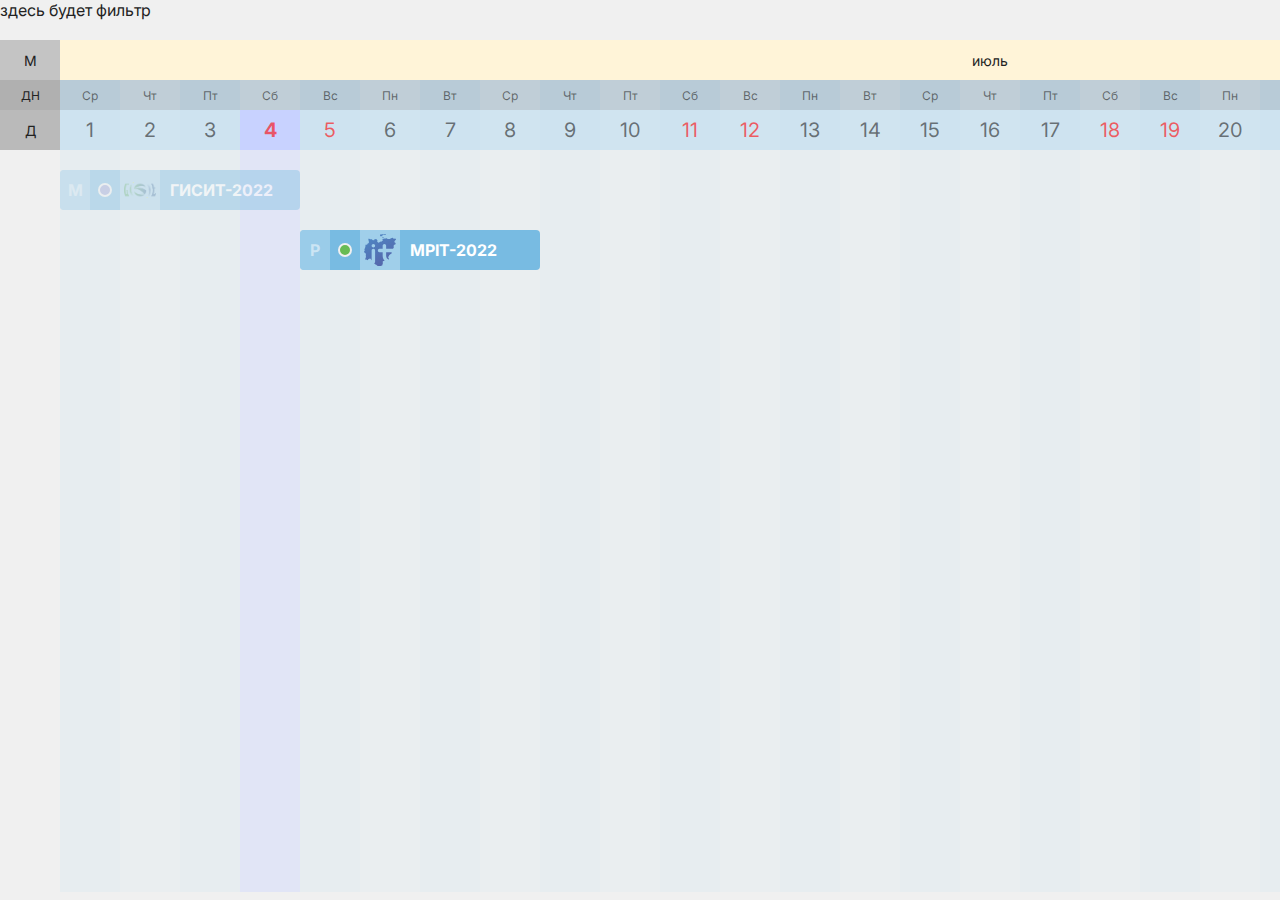
==== www/index.html @ 908e5931 "Готов фронт без фильтра" ====
<!DOCTYPE html>
<html lang="ru">

<head>
    <meta charset="UTF-8">
    <meta name="viewport" content="width=device-width, initial-scale=1.0">
    <meta http-equiv="X-UA-Compatible" content="ie=edge">
    <title>Calendar</title>
    <link rel="stylesheet" href="css/style.css">
    <link rel="preconnect" href="https://fonts.googleapis.com">
    <link rel="preconnect" href="https://fonts.gstatic.com" crossorigin>
    <link href="https://fonts.googleapis.com/css2?family=Inter:wght@200;400;700;900&display=swap" rel="stylesheet">
</head>

<body>
    <div class="filter">
        здесь будет фильтр
    </div>
    <div class="main">
        <div class="main__block_left">
            <div>М</div>
            <div>ДН</div>
            <div>Д</div>
        </div>
        <div class="main__block">
            <div class="date__block"></div>
            <div class="event__block">
                <div class="event__block_inner"></div>
            </div>
        </div>
    </div>
    <div class="back" style="display:none;">
        <div class="back__inner">
            <!-- <div class="card">
                <div class="card__start">
                    <div class="card__level_name">
                        Республиканский конкурс разработок
                    </div>
                    <div class="card__status" style="background: #68BB54;">
                        точно
                    </div>
                </div>

                <div class="card__title">
                    <img src="img/logo.jpg" alt="">
                    <div>GISIT</div>
                </div>
                <div class="card__title_full">
                    "Моя профессия - ИТ - 2022"
                </div>
                <div class="card__date">
                    <div>12.04.2022 - 15.05.2022</div>
                </div>
                <div class="card__tag">
                    <div>Гуманитарный</div>
                    <div>ГИС</div>
                    <div>Разработка</div>
                    <div>Хакатон</div>
                </div>
                <div class="card__desc">
                    GISIT-2022 (еще ГИС-хакатон) - IV ежегодный Республиканский конкурс разработок в области применения геоинформационных технологий.
                </div>
                <div class="card__contact">
                    <div>Контакты:</div>
                    <div>
                        <a href="https://gisit.ru/" target="_blank">gisit.com</a><br/>
                        <a href="mailto:mail@mail.ru" target="_blank">mail@mail.ru</a><br/>
                        <a href="tel:+79999999999">+7 999 999-99-99</a>
                    </div>
                </div>

                <div class="card__format">
                    <div>Формат:</div>
                    <div>
                        Очно-заочный
                    </div>
                </div>

                <div class="card__age">
                    <div>Аудитория:</div>
                    <div>
                        7-11 класс<br />
                        По всей республике
                    </div>
                </div>

                <div class="card__doc">
                    <div>Документы:</div>
                    <div>
                        <a href="">Положение.pdf</a><br/>
                        <a href="">Письмо.pdf</a>
                    </div>
                </div>

                <div class="card__org">
                    <div>Организаторы:</div>
                    <div>
                        <img src="img/logo.jpg" alt="">
                    </div>
                </div>
            </div> -->
        </div>
    </div>
    <script src="js/script.js"></script>
</body>

</html>
---- www/css/style.css ----
* {
    margin: 0;
    color: #222;
    font-family: 'Inter', sans-serif;
}

*::-webkit-scrollbar {
  width: 8px;
  height: 8px;
  background: #bbb;
}

*::-webkit-scrollbar-track {
    /* background: yellow; */
  /* box-shadow: inset 0 0 6px rgba(0, 0, 0, 0.3); */
}

*::-webkit-scrollbar-thumb {
  background-color: #999;
  /* outline: 1px solid slategrey; */
}

body {
    background: #F0F0F0;
}

:root {
    --box-width: 60px;
    --box-height: 40px;
}

.filter {
    height: var(--box-height);
}

.main {
    display: flex;
    flex-direction: row;
    justify-content: flex-start;
    height: 100%;
}

.main__block_left {
    position: fixed;
    height: auto;
    left: 0px;
    background: #C4C4C4;
    color: rgba(34, 34, 34, 0.6);
    font-size: 14px;
    z-index: 900;
}

.main__block {
    margin-left: var(--box-width);
    display: flex;
    flex-direction: column;
}

.date__block {
    display: flex;
    flex-direction: row;
}

.event__block {
    width: 100%;
    min-height: calc(100vh - (var(--box-width) * 2.5) - 8px);
    background: none;
    position: relative;
}

.event__block_inner {
    position: absolute;
    top: 0;
    left: 0;
    height: 100%;
    display: flex;
    flex-direction: row;
}

.month {
    display: flex;
    flex-direction: row;
    position: sticky;
}

.days {
    display: flex;
    flex-direction: row;
}

.day__group {
    display: flex;
    flex-direction: column;
}

.day__group_event {
    width: var(--box-width);
    height: 100%;
    background: rgba(205, 227, 240, 0.25);
    transition: 0.25;
}

.day__group_event:nth-child(2n) {
    opacity: 0.75;
}

.main__block_left div,
.month div,
.days .day__group .day {
    height: var(--box-height);
    box-sizing: border-box;
    display: flex;
    flex-direction: column;
    justify-content: center;
    align-items: center;
}

.main__block_left div:nth-child(2),
.days .day__group .day__week {
    background: rgba(0, 0, 0, 0.1);
    height: calc(var(--box-height) * 0.75);
    font-size: 12px;
}

.day__week {
    display: flex;
    justify-content: center;
    align-items: center;
}

.main__block_left div:nth-child(3) {
    background: rgba(0, 0, 0, 0.05);
}

.main__block_left div,
.days div {
    width: var(--box-width);
    transition: 0.25s;
    box-sizing: border-box;
}

.month {
    background: #FFF4D8;
    color: rgba(0, 0, 0, 0.6);
    font-size: 14px;
    border-right: 1px dashed #aaa;
}

.days div {
    color: rgba(34, 34, 34, 0.6);
    font-weight: 400;
    font-size: 20px;
    border-bottom: 0px solid #e27878;
}

.days div:nth-child(2n) {
    background: rgba(205, 227, 240, 0.75);
}

.days div:nth-child(2n+1) {
    background: rgba(205, 227, 240, 1);
}

.days div:last-child {
    /* border-right: 1px dashed #aaa; */
}

.month div {
    width: 100%;
}

.weekend {
    color: rgba(255, 0, 0, 0.6) !important;
}

.today {
    background: rgb(200, 210, 255) !important;
    font-weight: 700 !important;
}

.todayEvent {
    background: rgba(200, 210, 255, 0.5) !important;
}

.event {
    position: absolute;
    box-sizing: border-box;
    display: flex;
    border-radius: 4px;
    justify-content: flex-start;
    align-items: center;
    transition: 0.25s;
    cursor: pointer;
    min-width: var(--box-width);
    white-space: nowrap;
    overflow: hidden;
    z-index: 998;
}

.event .level {
    height: 100%;
    color: rgba(255, 255, 255, 0.5);
    background: rgba(255, 255, 255, 0.25);
    min-width: calc(var(--box-width) / 2);
    box-sizing: border-box;
    border-radius: 4px 0 0 4px;
    display: flex;
    justify-content: center;
    align-items: center;
    font-weight: 700;
}

.event .img {
    height: 100%;

}

.event .img img {
    height: 100%;
    width: var(--box-height);
    object-fit: contain;
    padding: 4px;
    opacity: 0.75;
    transition: 0.25s;
    margin-right: 10px;
    box-sizing: border-box;
    background: rgba(255,255,255,0.4);
}

.event:hover .img img {
    opacity: 1;
}

.event .text {
    font-weight: normal;
    flex-grow: 1;
    white-space: nowrap;
    overflow: hidden;
    font-weight: 700;
    color: white;
    /* transition: 0.25s; */
}

.event .margin {
    padding: 0 10px 0 0;
}

.event .status {
    height: 100%;
    min-width: calc(var(--box-width) / 2);
    box-sizing: border-box;
    border-radius: 0;
    display: flex;
    justify-content: center;
    align-items: center;
    cursor: pointer;
    transition: 0.25s;
}

.event .status div {
    width: 10px;
    height: 10px;
    border-radius: 8px;
    border: 2px solid #F0F0F0;
    opacity: 1;
}

.back {
    position: fixed;
    top: 0px;
    left: 0px;
    width: 100vw;
    height: 100vh;
    background: rgba(196, 196, 196, 0.5);
    backdrop-filter: blur(4px);
    z-index: 1000;

}

.back__inner {
    width: 100%;
    height: auto;
    display: flex;
    justify-content: center;
    align-items: flex-start;
    padding: 24px 0;
    overflow: auto;
}

.card {
    width: 100%;
    max-width: 560px;
    height: auto;
    border-radius: 8px;
    background: #F0F0F0;
    box-sizing: border-box;
    padding: 48px;
    z-index: 1001;
}

.card__start {
    display: flex;
    flex-direction: row;
}

.card__status {
    color: white;
    padding: 4px 8px;
    margin-top: -4px;
    border-radius: 4px;
    font-size: 14px;
}

.card__level_name {
    font-weight: 400;
    font-size: 16px;
    line-height: 19px;
    color: #222222;
    flex-grow: 1;
}

.card__title {
    font-size: 36px;
    line-height: 44px;
    color: #222222;
    display: flex;
    font-weight: 900;
    flex-direction: row;
    align-items: center;
    margin: 8px 0;
}

.card__title img {
    max-height: 64px;
    max-width: 64px;
    border-radius: 4px;
    margin-right: 12px;
    object-fit: contain;
    box-sizing: border-box;
}

.card__title_full {
    font-weight: 700;
    font-size: 20px;
    line-height: 24px;
    color: #222222;
    margin-bottom: 12px;
}

.card__date {
    display: flex;
}

.card__date div {
    background: #CDE3F0;
    border-radius: 4px;
    padding: 6px 12px;
    font-weight: 900;
    font-size: 18px;
    display: flex;
    flex-direction: row;
}

.card__date div img {
    width: 20px;
    margin: 0 12px;
}

.card__tag {
    display: flex;
    flex-direction: row;
    flex-wrap: wrap;
    margin: 12px 0;
}

.card__tag div {
    padding: 4px 12px;
    background: rgba(255, 255, 255, 0.75);
    border-radius: 4px;
    margin-right: 12px;
    margin-bottom: 4px;
    font-weight: 700;
    font-size: 14px;
}

.card__contact,
.card__format,
.card__age,
.card__doc {
    display: flex;
    flex-direction: row;
    font-size: 14px;
}

.card__contact div:first-child,
.card__format div:first-child,
.card__doc div:first-child,
.card__age div:first-child {
    width: 120px;
    opacity: 0.6;
    line-height: 24px;
}

.card__age {
    margin: 12px 0;
}

.card__doc {
    margin-bottom: 12px;
}

.card__doc div:nth-child(2) a {
    text-decoration: none;
    padding: 2px 8px;
    background: rgba(255, 255, 255, 0.75);
    border-radius: 4px;
    transition: 0.25s;
}

.card__doc div:nth-child(2) a:hover {
    background: #e27878;
    color: white;
}

.card__contact div:nth-child(2),
.card__format div:nth-child(2),
.card__doc div:nth-child(2),
.card__age div:nth-child(2) {
    line-height: 24px;
}

.card__desc {
    margin: 16px 0 24px 0;
    font-size: 18px;
}

.card__format {
    margin: 12px 0 0 0;
}

.card__org {
    flex-wrap: wrap;
}

.card__org div:first-child {
    margin-bottom: 8px;
    font-size: 14px;
    opacity: 0.6;
}

.card__org div img {
    max-height: 48px;
    max-width: 144px;
    border-radius: 4px;
    margin-right: 10px;
    vertical-align: middle;
}
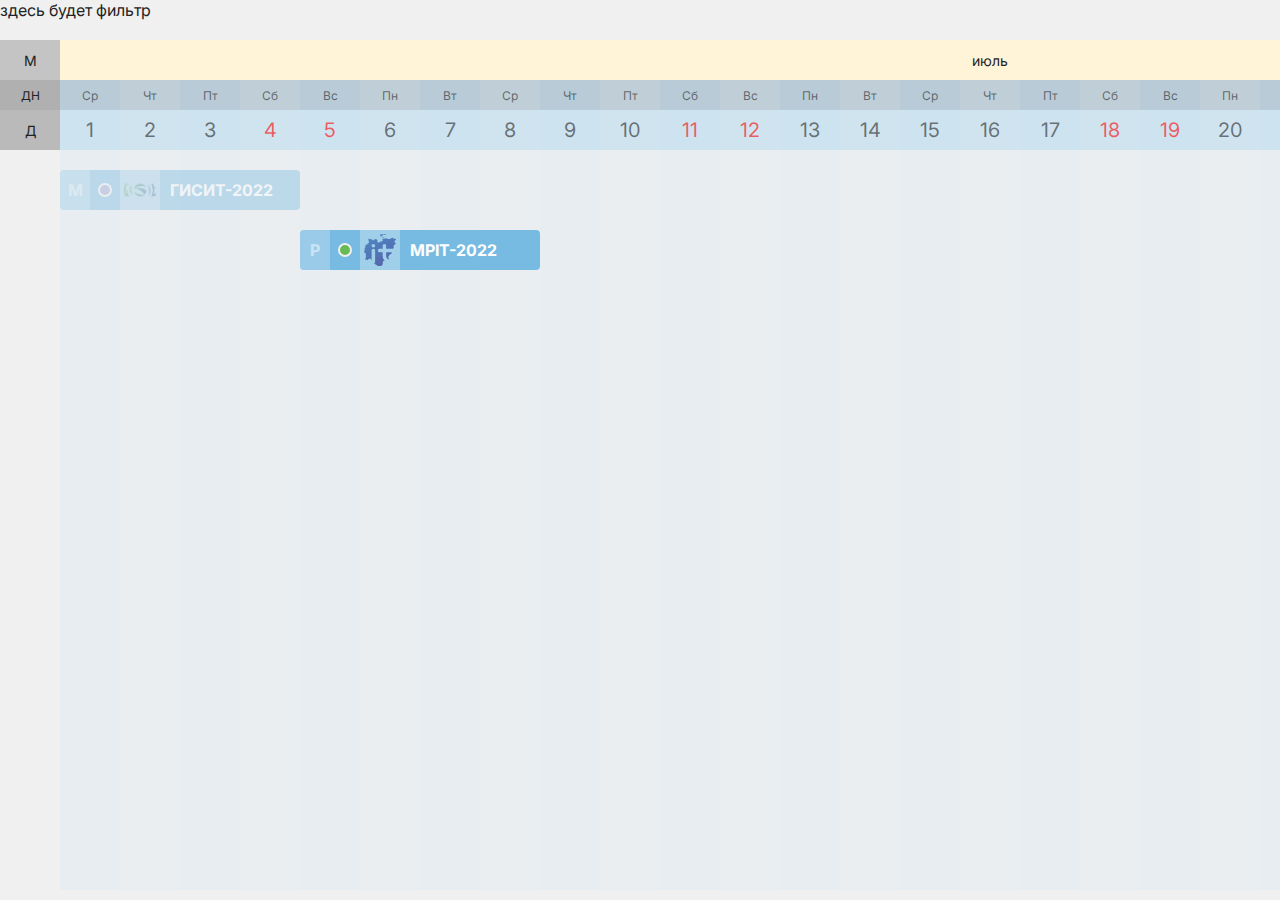
==== commit fb7a2684: "отзывчивый дизайн заработал" ====
--- a/www/index.html
+++ b/www/index.html
@@ -13,92 +13,25 @@
 </head>
 
 <body>
-    <div class="filter">
-        здесь будет фильтр
-    </div>
-    <div class="main">
-        <div class="main__block_left">
-            <div>М</div>
-            <div>ДН</div>
-            <div>Д</div>
+    <div class="box">
+        <div class="filter">
+            здесь будет фильтр
         </div>
-        <div class="main__block">
-            <div class="date__block"></div>
-            <div class="event__block">
-                <div class="event__block_inner"></div>
+        <div class="main">
+            <div class="main__block_left">
+                <div>М</div>
+                <div>ДН</div>
+                <div>Д</div>
+            </div>
+            <div class="main__block">
+                <div class="date__block"></div>
+                <div class="event__block">
+                    <div class="event__block_inner"></div>
+                </div>
             </div>
         </div>
-    </div>
-    <div class="back" style="display:none;">
-        <div class="back__inner">
-            <!-- <div class="card">
-                <div class="card__start">
-                    <div class="card__level_name">
-                        Республиканский конкурс разработок
-                    </div>
-                    <div class="card__status" style="background: #68BB54;">
-                        точно
-                    </div>
-                </div>
-
-                <div class="card__title">
-                    <img src="img/logo.jpg" alt="">
-                    <div>GISIT</div>
-                </div>
-                <div class="card__title_full">
-                    "Моя профессия - ИТ - 2022"
-                </div>
-                <div class="card__date">
-                    <div>12.04.2022 - 15.05.2022</div>
-                </div>
-                <div class="card__tag">
-                    <div>Гуманитарный</div>
-                    <div>ГИС</div>
-                    <div>Разработка</div>
-                    <div>Хакатон</div>
-                </div>
-                <div class="card__desc">
-                    GISIT-2022 (еще ГИС-хакатон) - IV ежегодный Республиканский конкурс разработок в области применения геоинформационных технологий.
-                </div>
-                <div class="card__contact">
-                    <div>Контакты:</div>
-                    <div>
-                        <a href="https://gisit.ru/" target="_blank">gisit.com</a><br/>
-                        <a href="mailto:mail@mail.ru" target="_blank">mail@mail.ru</a><br/>
-                        <a href="tel:+79999999999">+7 999 999-99-99</a>
-                    </div>
-                </div>
-
-                <div class="card__format">
-                    <div>Формат:</div>
-                    <div>
-                        Очно-заочный
-                    </div>
-                </div>
-
-                <div class="card__age">
-                    <div>Аудитория:</div>
-                    <div>
-                        7-11 класс<br />
-                        По всей республике
-                    </div>
-                </div>
-
-                <div class="card__doc">
-                    <div>Документы:</div>
-                    <div>
-                        <a href="">Положение.pdf</a><br/>
-                        <a href="">Письмо.pdf</a>
-                    </div>
-                </div>
-
-                <div class="card__org">
-                    <div>Организаторы:</div>
-                    <div>
-                        <img src="img/logo.jpg" alt="">
-                    </div>
-                </div>
-            </div> -->
+        <div class="back" style="display:none;">
+            <div class="back__inner"></div>
         </div>
     </div>
     <script src="js/script.js"></script>
--- a/www/css/style.css
+++ b/www/css/style.css
@@ -7,7 +7,7 @@
 *::-webkit-scrollbar {
   width: 8px;
   height: 8px;
-  background: #bbb;
+  background: rgba(255, 255, 255, 0);
 }
 
 *::-webkit-scrollbar-track {
@@ -21,6 +21,8 @@
 }
 
 body {
+    width: 100vw;
+    max-height: 100%;
     background: #F0F0F0;
 }
 
@@ -29,6 +31,13 @@
     --box-height: 40px;
 }
 
+.box {
+    width: 100%;
+    height: 100%;
+    overflow: hidden;
+    overflow-x: scroll;
+}
+
 .filter {
     height: var(--box-height);
 }
@@ -38,6 +47,7 @@
     flex-direction: row;
     justify-content: flex-start;
     height: 100%;
+    width: 100vw;
 }
 
 .main__block_left {
@@ -63,7 +73,7 @@
 
 .event__block {
     width: 100%;
-    min-height: calc(100vh - (var(--box-width) * 2.5) - 8px);
+    min-height: calc(100vh - 160px);
     background: none;
     position: relative;
 }
@@ -278,6 +288,7 @@
 }
 
 .back__inner {
+    margin: auto;
     width: 100%;
     height: auto;
     display: flex;
@@ -455,3 +466,40 @@
     margin-right: 10px;
     vertical-align: middle;
 }
+
+@media (min-width: 360px) {
+    .back {
+        position: fixed;
+        top: 0px;
+        left: 0px;
+        width: 100vw;
+        height: 100vh;
+        background: rgba(196, 196, 196, 0.5);
+        backdrop-filter: blur(4px);
+        z-index: 1000;
+        padding: 8px;
+        box-sizing: border-box;
+    }
+
+    .back__inner {
+        margin: auto;
+        width: 100%;
+        height: auto;
+        display: flex;
+        justify-content: center;
+        align-items: flex-start;
+        padding: 12px 0;
+        overflow: auto;
+    }
+
+    .card {
+        width: 100%;
+        max-width: 560px;
+        height: auto;
+        border-radius: 8px;
+        background: #F0F0F0;
+        box-sizing: border-box;
+        padding: 24px;
+        z-index: 1001;
+    }
+}
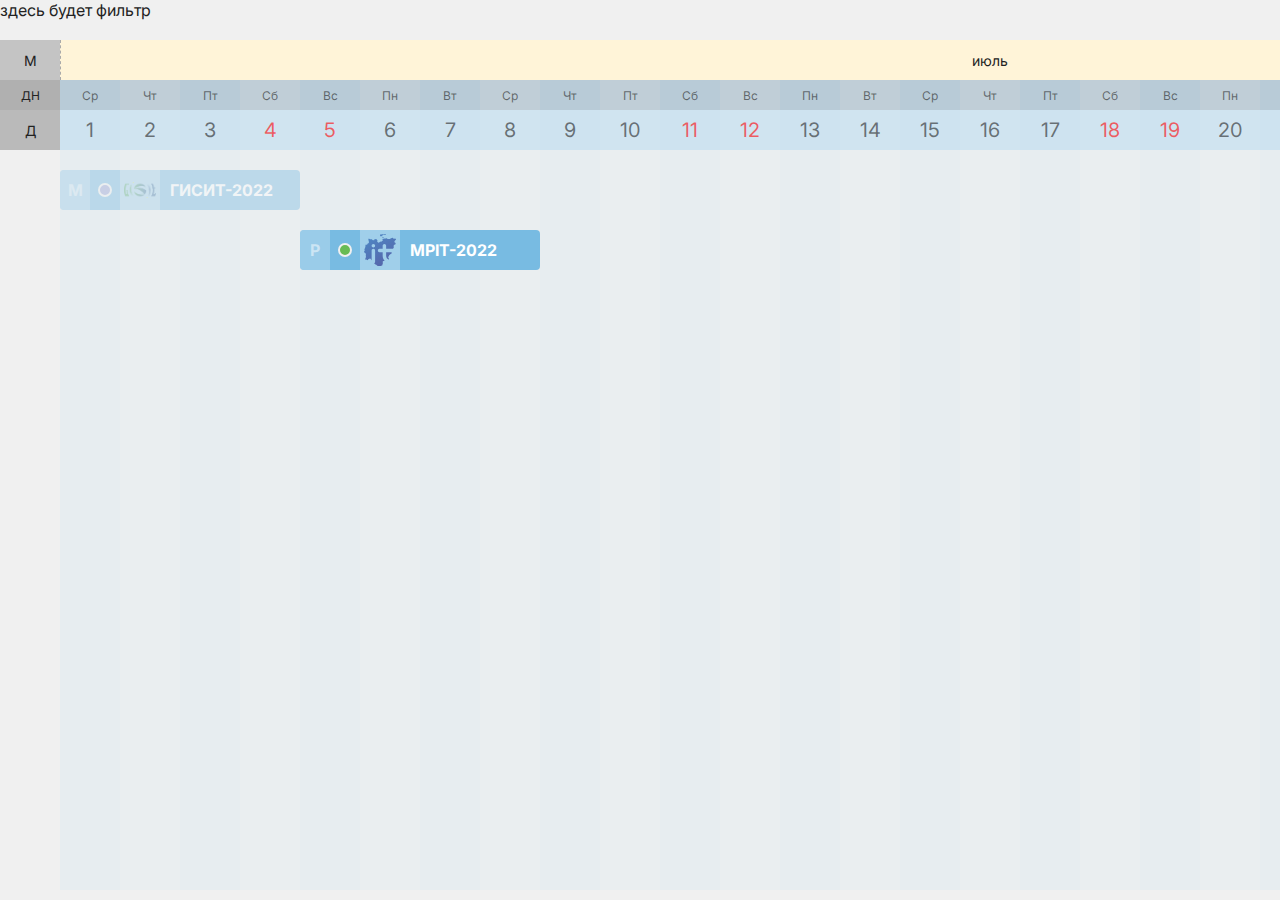
==== commit 97f64c39: "прокрутка заработала добавлена кнопка действия" ====
--- a/www/index.html
+++ b/www/index.html
@@ -6,6 +6,7 @@
     <meta name="viewport" content="width=device-width, initial-scale=1.0">
     <meta http-equiv="X-UA-Compatible" content="ie=edge">
     <title>Calendar</title>
+    <link rel="icon" href="img/icon/favicon.svg">
     <link rel="stylesheet" href="css/style.css">
     <link rel="preconnect" href="https://fonts.googleapis.com">
     <link rel="preconnect" href="https://fonts.gstatic.com" crossorigin>
@@ -32,6 +33,9 @@
         </div>
         <div class="back" style="display:none;">
             <div class="back__inner"></div>
+            <div class="back__close">
+                <img src="img/icon/close.svg" alt="">
+            </div>
         </div>
     </div>
     <script src="js/script.js"></script>
--- a/www/css/style.css
+++ b/www/css/style.css
@@ -153,7 +153,8 @@
     background: #FFF4D8;
     color: rgba(0, 0, 0, 0.6);
     font-size: 14px;
-    border-right: 1px dashed #aaa;
+    border-right: 0.5px dashed #aaa;
+    border-left: 0.5px dashed #aaa;
 }
 
 .days div {
@@ -284,23 +285,44 @@
     background: rgba(196, 196, 196, 0.5);
     backdrop-filter: blur(4px);
     z-index: 1000;
-
+    overflow: auto;
+    box-sizing: border-box;
 }
 
 .back__inner {
     margin: auto;
     width: 100%;
-    height: auto;
+    height: 100%;
     display: flex;
     justify-content: center;
     align-items: flex-start;
     padding: 24px 0;
-    overflow: auto;
+    box-sizing: border-box;
+    /* overflow: auto; */
+}
+
+.back__close {
+    position: absolute;
+    top: 12px;
+    right: 12px;
+    z-index: 1001;
+    cursor: pointer;
+    opacity: 0.4;
+    transition: 0.25s;
+}
+
+.back__close:hover {
+    opacity: 1;
+}
+
+.back__close img {
+    width: 16px;
 }
 
 .card {
     width: 100%;
     max-width: 560px;
+    min-width: 360px;
     height: auto;
     border-radius: 8px;
     background: #F0F0F0;
@@ -316,10 +338,16 @@
 
 .card__status {
     color: white;
-    padding: 4px 8px;
-    margin-top: -4px;
+    padding: 4px 10px;
+    margin-right: 8px;
     border-radius: 4px;
-    font-size: 14px;
+    border: 2px solid white;
+    box-sizing: border-box;
+    font-weight: 400;
+    font-size: 16px;
+    line-height: auto;
+    display: flex;
+    align-items: center;
 }
 
 .card__level_name {
@@ -339,13 +367,19 @@
     flex-direction: row;
     align-items: center;
     margin: 8px 0;
+    margin-top: 0;
+    align-items: flex-start;
+}
+
+.card__title div {
+    flex-grow: 1;
 }
 
 .card__title img {
     max-height: 64px;
-    max-width: 64px;
+    max-width: 144px;
     border-radius: 4px;
-    margin-right: 12px;
+    margin-left: 12px;
     object-fit: contain;
     box-sizing: border-box;
 }
@@ -360,21 +394,48 @@
 
 .card__date {
     display: flex;
-}
-
-.card__date div {
+    flex-direction: row;
+}
+
+.card__date div:nth-child(2) {
     background: #CDE3F0;
     border-radius: 4px;
-    padding: 6px 12px;
-    font-weight: 900;
+    padding: 4px 10px;
+    font-weight: 700;
     font-size: 18px;
     display: flex;
     flex-direction: row;
+    align-items: center;
 }
 
 .card__date div img {
-    width: 20px;
-    margin: 0 12px;
+    width: 16px;
+    margin: 0 10px;
+}
+
+.card__action {
+    width: 100%;
+    display: flex;
+    justify-content: center;
+}
+
+.card__action div {
+    font-size: 16px;
+    border-radius: 8px;
+    padding: 8px 16px;
+    color: white;
+    font-weight: 700;
+    margin: 24px 0 0 0;
+    border: 3px solid #57ac47;
+    color: #57ac47;
+    width: auto;
+    transition: 0.25s;
+    cursor: pointer;
+}
+
+.card__action div:hover {
+    border: 3px solid #DB2ECA;
+    color: #DB2ECA;
 }
 
 .card__tag {
@@ -407,7 +468,7 @@
 .card__format div:first-child,
 .card__doc div:first-child,
 .card__age div:first-child {
-    width: 120px;
+    width: 140px;
     opacity: 0.6;
     line-height: 24px;
 }
@@ -441,7 +502,7 @@
 }
 
 .card__desc {
-    margin: 16px 0 24px 0;
+    margin: 24px 0 24px 0;
     font-size: 18px;
 }
 
@@ -467,7 +528,7 @@
     vertical-align: middle;
 }
 
-@media (min-width: 360px) {
+@media (max-width: 640px) {
     .back {
         position: fixed;
         top: 0px;
@@ -492,6 +553,11 @@
         overflow: auto;
     }
 
+    .back__close {
+        top: 24px;
+        right: 16px;
+    }
+
     .card {
         width: 100%;
         max-width: 560px;
@@ -502,4 +568,35 @@
         padding: 24px;
         z-index: 1001;
     }
-}
+
+    .card__title {
+        flex-direction: column-reverse;
+    }
+
+    .card__title div {
+        width: 100%;
+        text-align: center;
+    }
+
+    .card__title_full {
+        text-align: center;
+    }
+
+    .card__title img {
+        margin: 0;
+        margin-bottom: 8px;
+        width: 100%;
+        align-self: center;
+    }
+
+    .card__date {
+        justify-content: center;
+    }
+
+    .card__contact div:first-child,
+    .card__format div:first-child,
+    .card__doc div:first-child,
+    .card__age div:first-child {
+        width: 140px;
+    }
+}
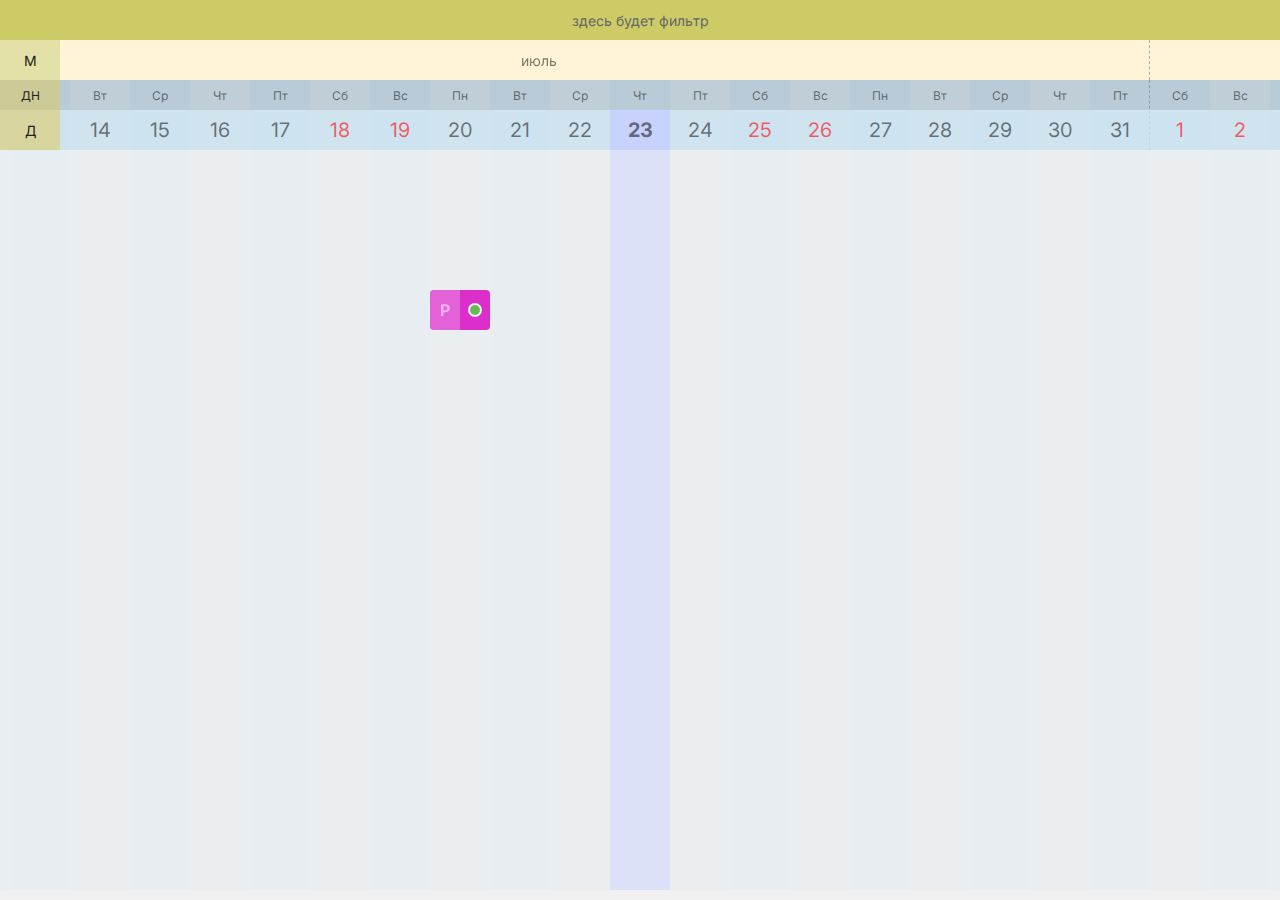
==== commit 1368923d: "рабочая версия" ====
--- a/www/index.html
+++ b/www/index.html
@@ -15,9 +15,11 @@
 
 <body>
     <div class="box">
+
         <div class="filter">
             здесь будет фильтр
         </div>
+
         <div class="main">
             <div class="main__block_left">
                 <div>М</div>
@@ -31,13 +33,16 @@
                 </div>
             </div>
         </div>
-        <div class="back" style="display:none;">
-            <div class="back__inner"></div>
-            <div class="back__close">
-                <img src="img/icon/close.svg" alt="">
-            </div>
+
+    </div>
+
+    <div class="back">
+        <div class="back__inner"></div>
+        <div class="back__close">
+            <img src="img/icon/close.svg" alt="">
         </div>
     </div>
+
     <script src="js/script.js"></script>
 </body>
 
--- a/www/css/style.css
+++ b/www/css/style.css
@@ -36,10 +36,21 @@
     height: 100%;
     overflow: hidden;
     overflow-x: scroll;
+    transition: 0.25s;
 }
 
 .filter {
     height: var(--box-height);
+    width: 100%;
+    display: flex;
+    justify-content: center;
+    align-items: center;
+    left: 0;
+    position: sticky;
+    font-size: 14px;
+    color: #666;
+    z-index: 1000;
+    background: rgb(204, 203, 102);
 }
 
 .main {
@@ -51,10 +62,11 @@
 }
 
 .main__block_left {
-    position: fixed;
+    position: absolute;
     height: auto;
+    top: var(--box-height);
     left: 0px;
-    background: #C4C4C4;
+    background: #e4e1a8;
     color: rgba(34, 34, 34, 0.6);
     font-size: 14px;
     z-index: 900;
@@ -154,7 +166,10 @@
     color: rgba(0, 0, 0, 0.6);
     font-size: 14px;
     border-right: 0.5px dashed #aaa;
-    border-left: 0.5px dashed #aaa;
+}
+
+.month div {
+    color: rgba(34, 34, 34, 0.6) !important;
 }
 
 .days div {
@@ -164,6 +179,10 @@
     border-bottom: 0px solid #e27878;
 }
 
+.day__group:last-child {
+    border-right: 0.5px dashed #aaa;
+}
+
 .days div:nth-child(2n) {
     background: rgba(205, 227, 240, 0.75);
 }
@@ -177,7 +196,9 @@
 }
 
 .month div {
-    width: 100%;
+    position: sticky;
+    left: var(--box-width);
+    width: calc( 100vw - var(--box-width) );
 }
 
 .weekend {
@@ -201,11 +222,11 @@
     justify-content: flex-start;
     align-items: center;
     transition: 0.25s;
-    cursor: pointer;
     min-width: var(--box-width);
     white-space: nowrap;
     overflow: hidden;
     z-index: 998;
+    cursor: pointer;
 }
 
 .event .level {
@@ -276,33 +297,58 @@
     opacity: 1;
 }
 
+.event .next {
+    height: 100%;
+    min-width: calc(var(--box-width) / 2);
+    box-sizing: border-box;
+    padding: 9px 6px;
+    border-radius: 0;
+    display: flex;
+    justify-content: center;
+    align-items: center;
+    cursor: pointer;
+    transition: 0.25s;
+}
+
+.event .next:hover {
+    background: rgba(255, 255, 255, 0.4);
+}
+
+.event .next img {
+    height: 100%;
+    opacity: 0.6;
+}
+
 .back {
+    display: block;
     position: fixed;
-    top: 0px;
-    left: 0px;
-    width: 100vw;
+    top: 0;
+    right: -100%;
+    width: 0;
     height: 100vh;
     background: rgba(196, 196, 196, 0.5);
     backdrop-filter: blur(4px);
     z-index: 1000;
     overflow: auto;
     box-sizing: border-box;
+    transition: 0.25s;
+    border-left: 2px solid #999;
 }
 
 .back__inner {
     margin: auto;
     width: 100%;
-    height: 100%;
+    height: auto;
     display: flex;
     justify-content: center;
     align-items: flex-start;
-    padding: 24px 0;
+    padding: 0;
     box-sizing: border-box;
     /* overflow: auto; */
 }
 
 .back__close {
-    position: absolute;
+    position: fixed;
     top: 12px;
     right: 12px;
     z-index: 1001;
@@ -324,7 +370,7 @@
     max-width: 560px;
     min-width: 360px;
     height: auto;
-    border-radius: 8px;
+    /* border-radius: 8px; */
     background: #F0F0F0;
     box-sizing: border-box;
     padding: 48px;
@@ -446,17 +492,26 @@
 }
 
 .card__tag div {
-    padding: 4px 12px;
-    background: rgba(255, 255, 255, 0.75);
+    padding: 2px 8px;
+    background: rgba(255, 255, 255, 0.6);
     border-radius: 4px;
-    margin-right: 12px;
+    margin-right: 6px;
     margin-bottom: 4px;
-    font-weight: 700;
+    font-weight: 400;
     font-size: 14px;
+    transition: 0.25s;
+    cursor: pointer;
+    color: #222;
+}
+
+.card__tag div:hover {
+    background: #e27878;
+    color: white;
 }
 
 .card__contact,
 .card__format,
+.card__place,
 .card__age,
 .card__doc {
     display: flex;
@@ -466,6 +521,7 @@
 
 .card__contact div:first-child,
 .card__format div:first-child,
+.card__place div:first-child,
 .card__doc div:first-child,
 .card__age div:first-child {
     width: 140px;
@@ -484,7 +540,7 @@
 .card__doc div:nth-child(2) a {
     text-decoration: none;
     padding: 2px 8px;
-    background: rgba(255, 255, 255, 0.75);
+    background: rgba(255, 255, 255, 0.6);
     border-radius: 4px;
     transition: 0.25s;
 }
@@ -496,6 +552,7 @@
 
 .card__contact div:nth-child(2),
 .card__format div:nth-child(2),
+.card__place div:nth-child(2),
 .card__doc div:nth-child(2),
 .card__age div:nth-child(2) {
     line-height: 24px;
@@ -507,7 +564,7 @@
 }
 
 .card__format {
-    margin: 12px 0 0 0;
+    margin: 12px 0;
 }
 
 .card__org {
@@ -528,18 +585,19 @@
     vertical-align: middle;
 }
 
-@media (max-width: 640px) {
+@media (max-width: 560px) {
+
+    :root {
+        --box-width: 40px;
+        --box-height: 40px;
+    }
+
     .back {
-        position: fixed;
-        top: 0px;
         left: 0px;
-        width: 100vw;
-        height: 100vh;
-        background: rgba(196, 196, 196, 0.5);
-        backdrop-filter: blur(4px);
-        z-index: 1000;
-        padding: 8px;
-        box-sizing: border-box;
+        top: 100%;
+        right: auto;
+        border-top: 2px solid #999;
+        border-left: 0px;
     }
 
     .back__inner {
@@ -549,20 +607,21 @@
         display: flex;
         justify-content: center;
         align-items: flex-start;
-        padding: 12px 0;
+        padding: 0;
         overflow: auto;
     }
 
     .back__close {
         top: 24px;
-        right: 16px;
+        right: 24px;
     }
 
     .card {
         width: 100%;
         max-width: 560px;
+        min-height: 100vh;
         height: auto;
-        border-radius: 8px;
+        border-radius: 0px;
         background: #F0F0F0;
         box-sizing: border-box;
         padding: 24px;
